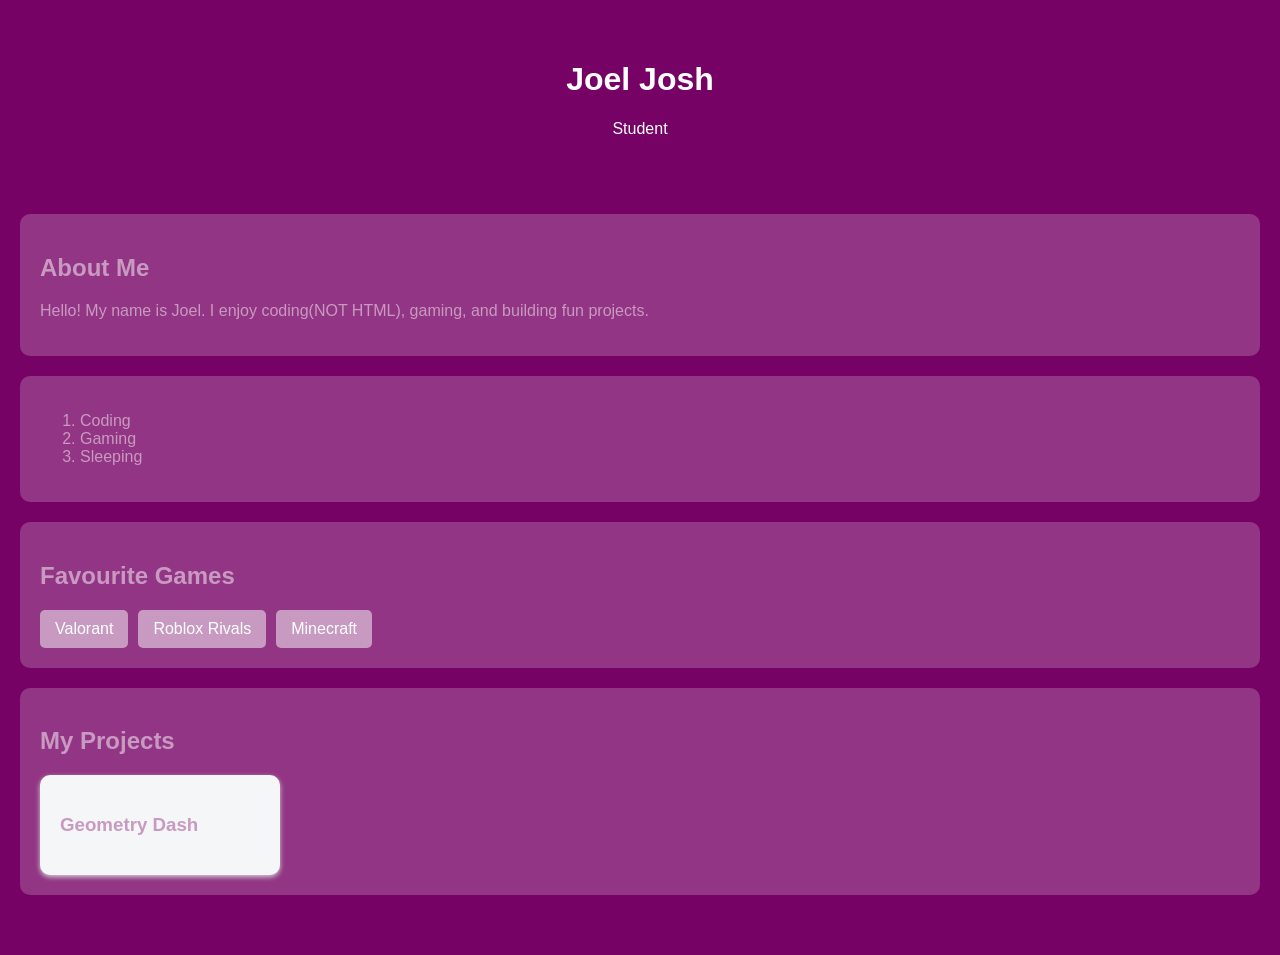
==== index.html @ df0ec647 "Jul 10, 2026, 9:47 AM" ====
<!doctype html>
<html>
  <title>Joel's Website</title>
  <head>
    <title>My Portfolio</title>
    <link rel="stylesheet" type="text/css" href="style.css">
  </head>

  <body>
    <header>
      <h1 >Joel Josh</h1>
      <p>Student</p>
    </header>

    <!-- About me -->
    <section>
      <h2>About Me</h2>

      <p style="color:#c99ac1 ;">
        Hello! My name is Joel. I enjoy coding(NOT HTML), gaming, and building fun
        projects.
      </p>
    </section>

    <!-- My Hobbies -->
    <section>
      <ol style="color:#c99ac1 ;">
        <li>Coding</li>
        <li>Gaming</li>
        <li>Sleeping</li>
      </ol>
    </section>

    <!-- My Favourite Video Games -->
    <section>
      <h2>Favourite Games</h2>

      <div class="games">
        <a href="https://playvalorant.com/en-us/" target="_blank">Valorant</a>
        <a href="https://www.roblox.com/games/17625359962/RIVALS" target="_blank">Roblox Rivals</a>
        <a href="https://www.lunarclient.com/" target="_blank">Minecraft</a>
      </div>
    </section>

    <!-- My projects (add each time when a project is completed) -->
    <section>
      <h2>My Projects</h2>

      <div class="projects">
        <a href="02_geometrydash/index.html" class="card">
          <h3>Geometry Dash</h3>
          <p></p>
        </a>
      </div>
    </section>

    <footer>

      <!-- uncomment below for lesson 2. can be commented after to hide -->
      <!-- <a href="basic.html" target ="_blank">Basic</a> -->

    </footer>
  </body>
</html>
---- style.css ----
body {
  font-family: Arial, sans-serif;
  background-color: #770265;
  margin: 0;
}

header {
  background-color: #770265;
  color: white;
  text-align: center;
  padding: 40px;
}

section {
  background-color: #923584;
  margin: 20px;
  padding: 20px;
  border-radius: 10px;
}

h2 {
  color: #c99ac1;
}

.games {
  display: flex;
  gap: 10px;
  flex-wrap: wrap;
}

.games a {
  background-color: #c99ac1;
  color: white;
  text-decoration: none;
  padding: 10px 15px;
  border-radius: 5px;
}

.games a:hover {
  background-color: #e24fc9;
}

.projects {
  display: flex;
  gap: 20px;
  flex-wrap: wrap;
}

.card {
  background-color: #f4f6f8;
  width: 200px;
  padding: 20px;
  border-radius: 10px;
  text-decoration: none;
  color: #c99ac1;
  box-shadow: 0 2px 5px lightgray;
}

.card:hover {
  transform: translateY(-5px);
}

footer {
  text-align: center;
  padding: 20px;
}
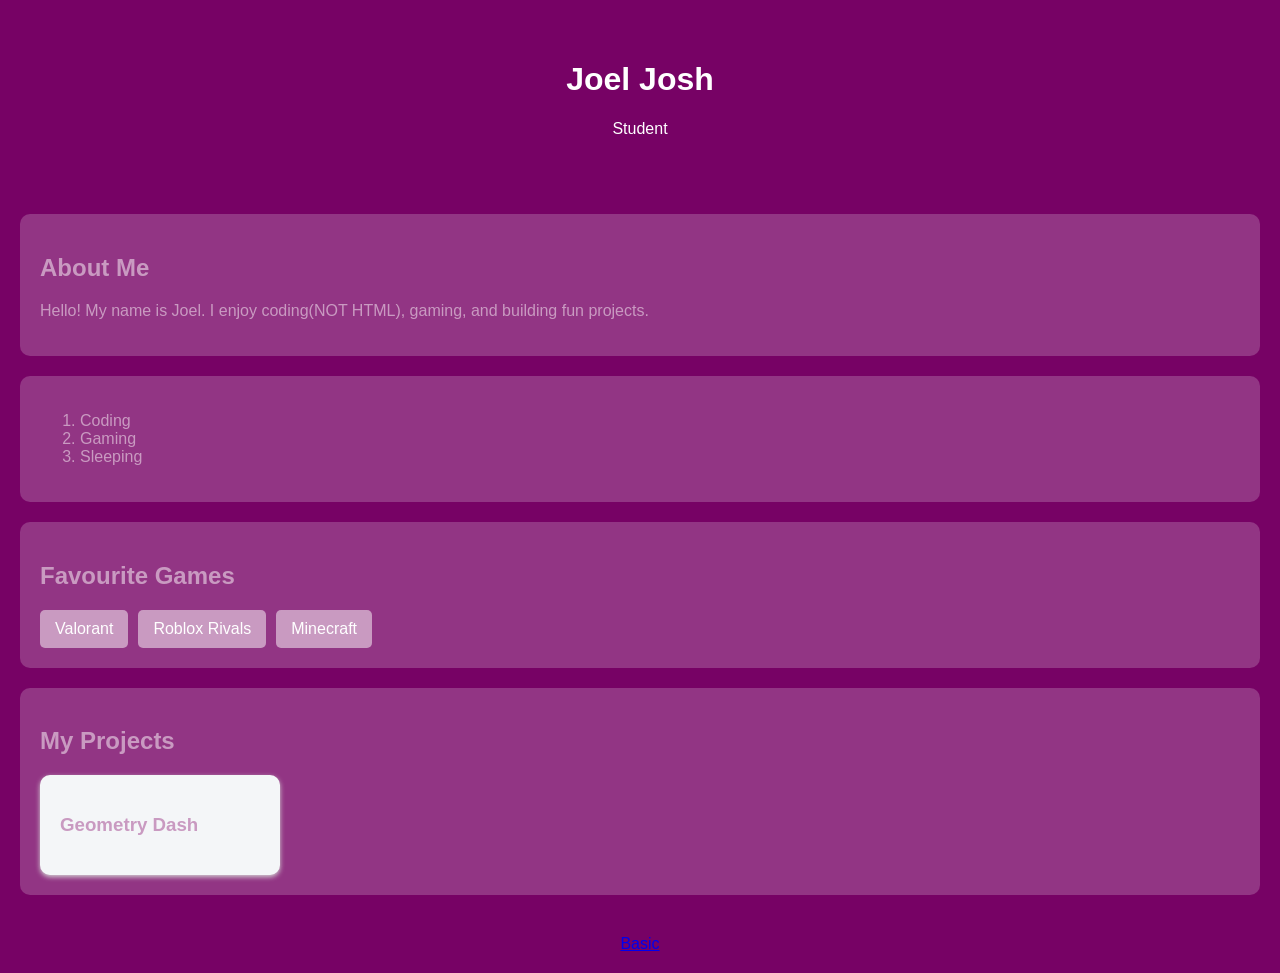
==== commit ce78c5d7: "Jul 10, 2026, 9:50 AM" ====
--- a/index.html
+++ b/index.html
@@ -57,7 +57,7 @@
     <footer>
 
       <!-- uncomment below for lesson 2. can be commented after to hide -->
-      <!-- <a href="basic.html" target ="_blank">Basic</a> -->
+      <a href="basic.html" target ="_blank">Basic</a>
 
     </footer>
   </body>
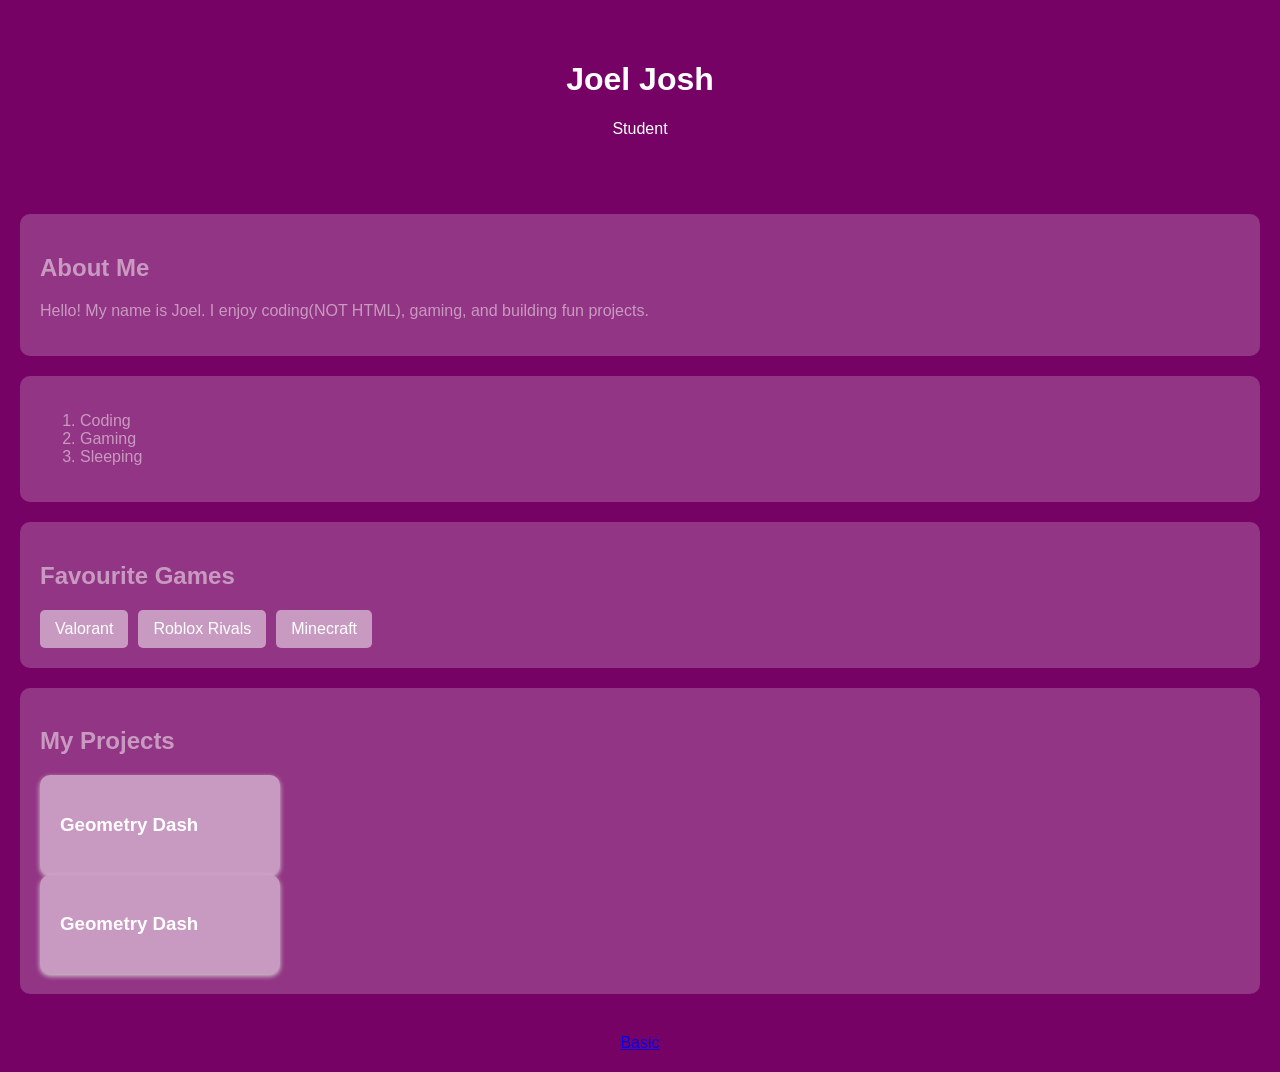
==== commit f7d6c17e: "Aug 21, 2026, 10:49 AM" ====
--- a/index.html
+++ b/index.html
@@ -52,6 +52,12 @@
           <p></p>
         </a>
       </div>
+      <div class="projects">
+        <a href="02_geometrydash/index.html" class="card">
+          <h3>Geometry Dash</h3>
+          <p></p>
+        </a>
+      </div>
     </section>
 
     <footer>
--- a/style.css
+++ b/style.css
@@ -47,12 +47,12 @@
 }
 
 .card {
-  background-color: #f4f6f8;
+  background-color: #c99ac1;
   width: 200px;
   padding: 20px;
   border-radius: 10px;
   text-decoration: none;
-  color: #c99ac1;
+  color: white;
   box-shadow: 0 2px 5px lightgray;
 }
 
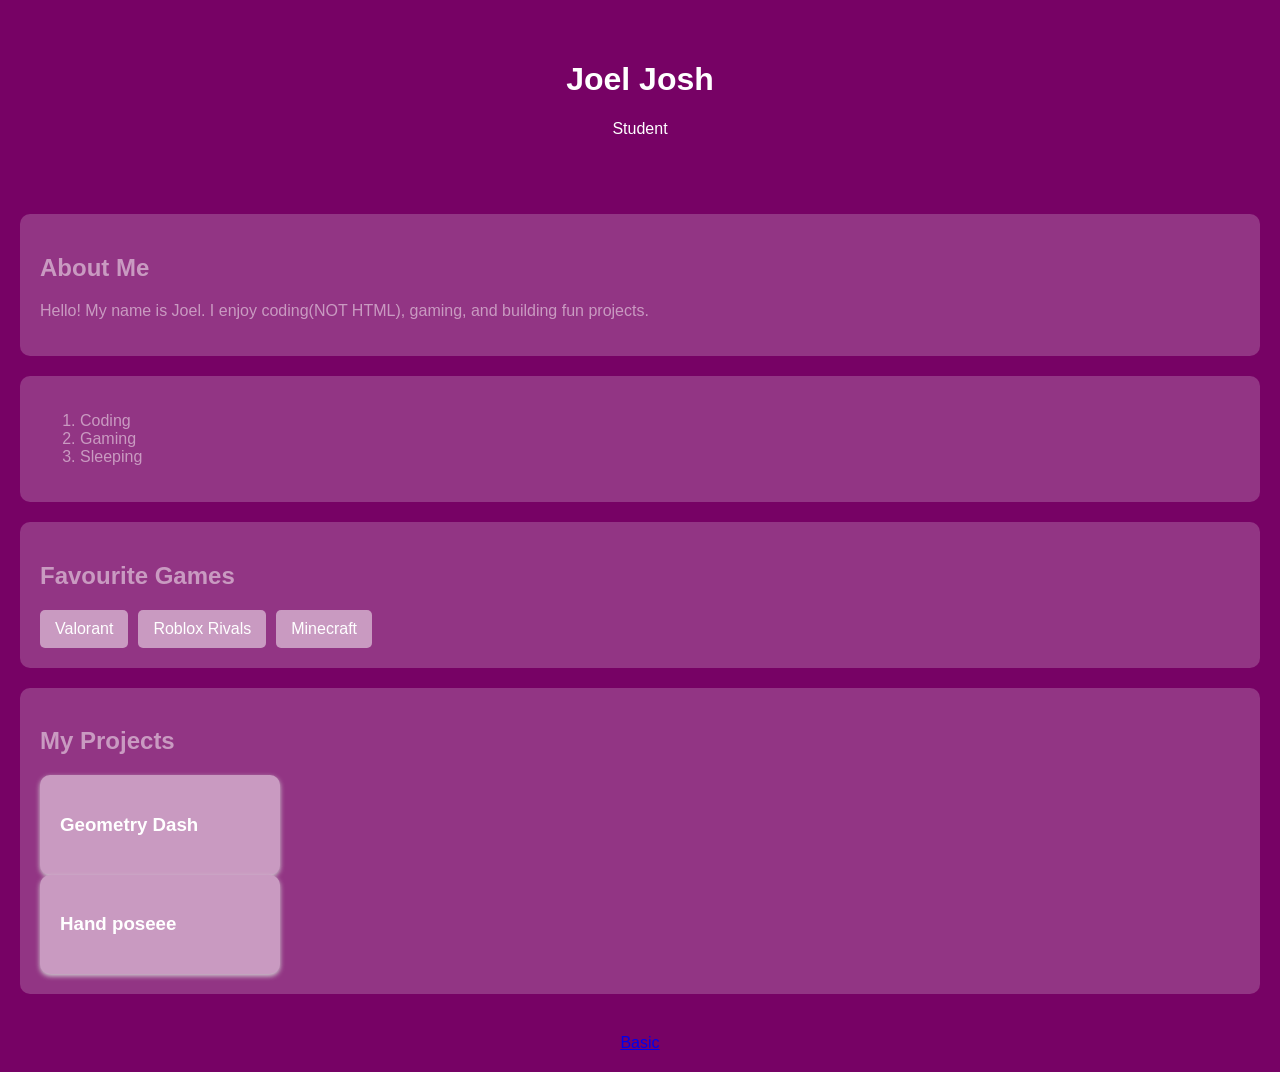
==== commit 7aaf593c: "Aug 21, 2026, 10:50 AM" ====
--- a/index.html
+++ b/index.html
@@ -53,8 +53,8 @@
         </a>
       </div>
       <div class="projects">
-        <a href="02_geometrydash/index.html" class="card">
-          <h3>Geometry Dash</h3>
+        <a href="03_handpose/index.html" class="card">
+          <h3>Hand poseee</h3>
           <p></p>
         </a>
       </div>
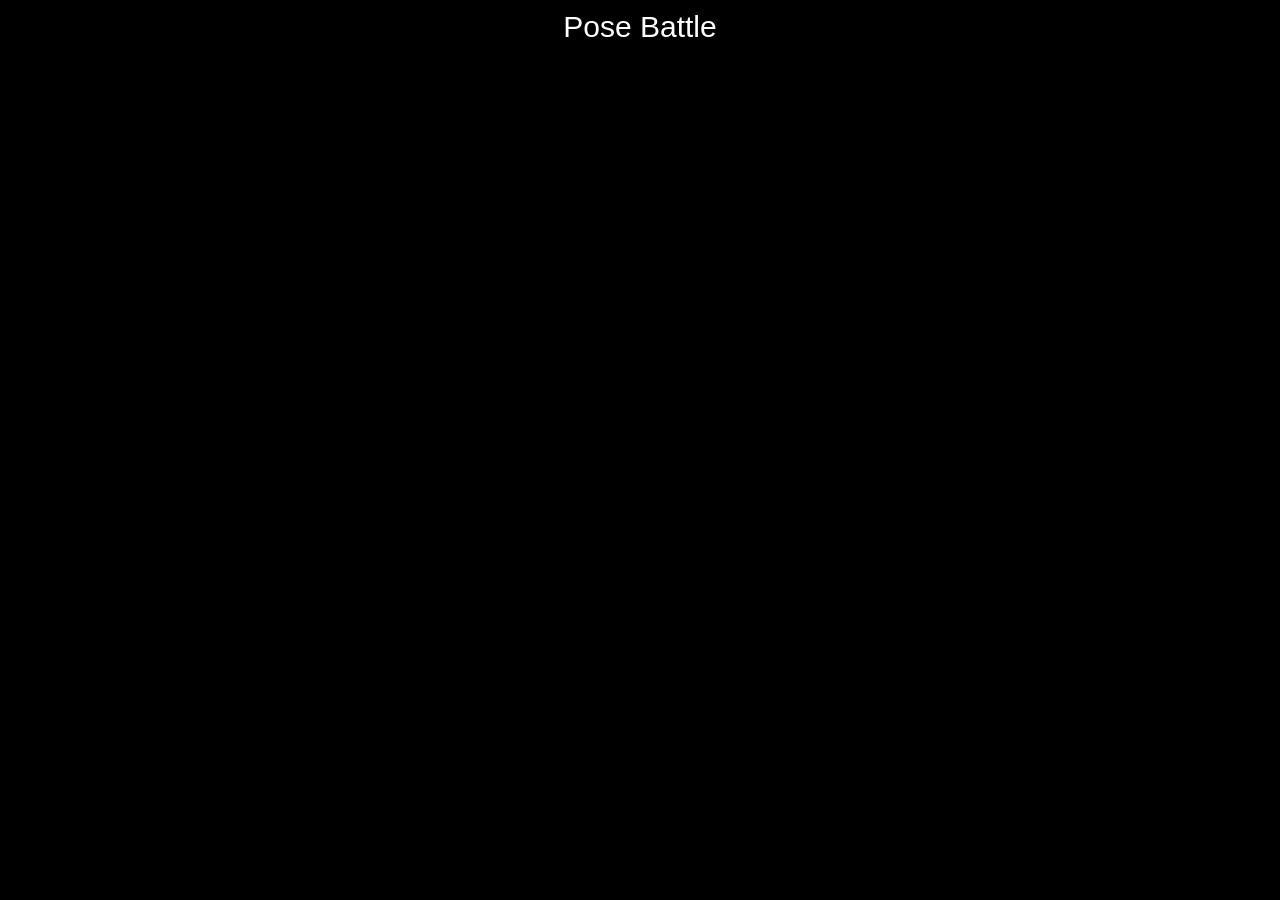
==== commit a1819fca: "Sep 18, 2026, 11:00 AM" ====
--- a/index.html
+++ b/index.html
@@ -1,70 +1,64 @@
-<!doctype html>
-<html>
-  <title>Joel's Website</title>
-  <head>
-    <title>My Portfolio</title>
-    <link rel="stylesheet" type="text/css" href="style.css">
-  </head>
-
-  <body>
-    <header>
-      <h1 >Joel Josh</h1>
-      <p>Student</p>
-    </header>
-
-    <!-- About me -->
-    <section>
-      <h2>About Me</h2>
-
-      <p style="color:#c99ac1 ;">
-        Hello! My name is Joel. I enjoy coding(NOT HTML), gaming, and building fun
-        projects.
-      </p>
-    </section>
-
-    <!-- My Hobbies -->
-    <section>
-      <ol style="color:#c99ac1 ;">
-        <li>Coding</li>
-        <li>Gaming</li>
-        <li>Sleeping</li>
-      </ol>
-    </section>
-
-    <!-- My Favourite Video Games -->
-    <section>
-      <h2>Favourite Games</h2>
-
-      <div class="games">
-        <a href="https://playvalorant.com/en-us/" target="_blank">Valorant</a>
-        <a href="https://www.roblox.com/games/17625359962/RIVALS" target="_blank">Roblox Rivals</a>
-        <a href="https://www.lunarclient.com/" target="_blank">Minecraft</a>
-      </div>
-    </section>
-
-    <!-- My projects (add each time when a project is completed) -->
-    <section>
-      <h2>My Projects</h2>
-
-      <div class="projects">
-        <a href="02_geometrydash/index.html" class="card">
-          <h3>Geometry Dash</h3>
-          <p></p>
-        </a>
-      </div>
-      <div class="projects">
-        <a href="03_handpose/index.html" class="card">
-          <h3>Hand poseee</h3>
-          <p></p>
-        </a>
-      </div>
-    </section>
-
-    <footer>
-
-      <!-- uncomment below for lesson 2. can be commented after to hide -->
-      <a href="basic.html" target ="_blank">Basic</a>
-
-    </footer>
-  </body>
-</html>
+<!DOCTYPE html>
+<html lang="en">
+<head>
+    <meta charset="UTF-8">
+
+    <meta name="viewport" content="width=device-width, initial-scale=1.0">
+
+    <title>Pose Match Battle</title>
+
+    <!-- p5.js -->
+    <script src="https://cdn.jsdelivr.net/npm/p5@1.11.4/lib/p5.js"></script>
+    <script src="https://cdn.jsdelivr.net/npm/p5@1.11.4/lib/addons/p5.sound.min.js"></script>
+
+    <!-- ml5.js -->
+    <script src="https://unpkg.com/ml5@1/dist/ml5.min.js"></script>
+
+    <!-- p5play -->
+    <script src="https://p5play.org/v3/planck.min.js"></script>
+    <script src="https://p5play.org/v3/p5play.js"></script>
+
+    <!-- Our game code -->
+    <script src="poseMatchingL1.js"></script>
+
+    <style>
+        @font-face {
+            font-family: 'SaH';
+            src: url('assets/SaH1Outline.ttf') format('truetype'); 
+            font-weight: normal;
+            font-style: normal;
+        }
+        body {
+            margin: 0;
+            background-color: black;
+            color: white;
+            font-family: Arial, sans-serif;
+            text-align: center;
+        }
+
+        canvas {
+            display: block;
+            margin: 0 auto;
+            max-width: 100vw;
+            height: auto;
+        }
+
+        h1 {
+            margin-top: 10px;
+            margin-bottom: 5px;
+            font-size: 30px;
+            font-weight: normal;
+        }
+
+        p {
+            margin-top: 0;
+            margin-bottom: 10px;
+            font-size: 14px;
+        }
+    </style>
+</head>
+
+<body>
+    <h1 style="font-family: 'SaH', sans-serif;">Pose Battle</h1>
+</body>
+</html>
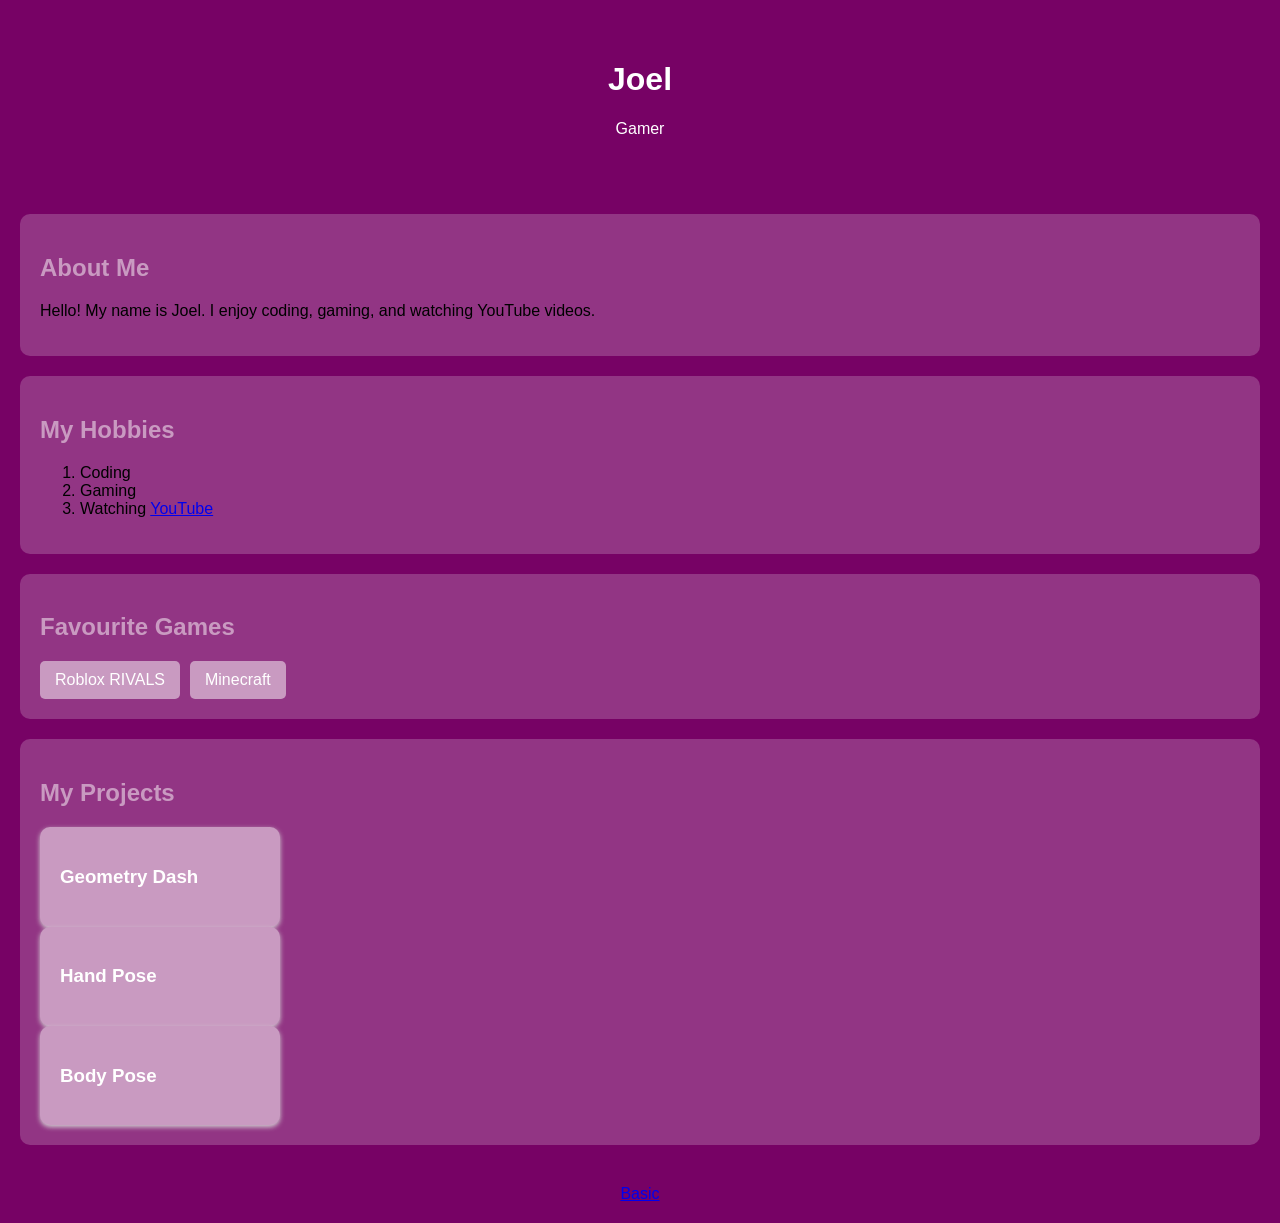
==== commit f0d4fa9b: "e" ====
--- a/index.html
+++ b/index.html
@@ -1,64 +1,74 @@
-<!DOCTYPE html>
-<html lang="en">
-<head>
-    <meta charset="UTF-8">
-
-    <meta name="viewport" content="width=device-width, initial-scale=1.0">
-
-    <title>Pose Match Battle</title>
-
-    <!-- p5.js -->
-    <script src="https://cdn.jsdelivr.net/npm/p5@1.11.4/lib/p5.js"></script>
-    <script src="https://cdn.jsdelivr.net/npm/p5@1.11.4/lib/addons/p5.sound.min.js"></script>
-
-    <!-- ml5.js -->
-    <script src="https://unpkg.com/ml5@1/dist/ml5.min.js"></script>
-
-    <!-- p5play -->
-    <script src="https://p5play.org/v3/planck.min.js"></script>
-    <script src="https://p5play.org/v3/p5play.js"></script>
-
-    <!-- Our game code -->
-    <script src="poseMatchingL1.js"></script>
-
-    <style>
-        @font-face {
-            font-family: 'SaH';
-            src: url('assets/SaH1Outline.ttf') format('truetype'); 
-            font-weight: normal;
-            font-style: normal;
-        }
-        body {
-            margin: 0;
-            background-color: black;
-            color: white;
-            font-family: Arial, sans-serif;
-            text-align: center;
-        }
-
-        canvas {
-            display: block;
-            margin: 0 auto;
-            max-width: 100vw;
-            height: auto;
-        }
-
-        h1 {
-            margin-top: 10px;
-            margin-bottom: 5px;
-            font-size: 30px;
-            font-weight: normal;
-        }
-
-        p {
-            margin-top: 0;
-            margin-bottom: 10px;
-            font-size: 14px;
-        }
-    </style>
-</head>
-
-<body>
-    <h1 style="font-family: 'SaH', sans-serif;">Pose Battle</h1>
-</body>
-</html>+<!doctype html>
+<html>
+  <head>
+    <title>Joel's Website</title>
+    <link rel="stylesheet" href="style.css">
+  </head>
+
+  <body>
+    <header>
+      <h1>Joel</h1>
+      <p>Gamer</p>
+    </header>
+
+    <!-- About me -->
+    <section>
+      <h2>About Me</h2>
+
+      <p>
+        Hello! My name is Joel. I enjoy coding, gaming, and watching YouTube videos.
+      </p>
+    </section>
+
+    <!-- My Hobbies -->
+    <section>
+      <h2>My Hobbies</h2>
+      <ol>
+        <li>Coding</li>
+        <li>Gaming</li>
+        <li>Watching <a href="https://www.youtube.com/watch?v=dQw4w9WgXcQ" target="_self">YouTube</a></li>
+      </ol>
+    </section>
+
+    <!-- My Favourite Video Games -->
+    <section>
+      <h2>Favourite Games</h2>
+
+      <div class="games">
+        <a href="https://www.roblox.com/games/17625359962/RIVALS" target="_blank">Roblox RIVALS</a>
+        <a href="https://www.minecraft.net/en-us" target="_blank">Minecraft</a>
+      </div>
+    </section>
+
+    <!-- My projects (add each time when a project is completed) -->
+    <section>
+      <h2>My Projects</h2>
+
+      <div class="projects">
+        <a href="02_geometrydash/index.html" target="_blank" class="card">
+          <h3>Geometry Dash</h3>
+          <p></p>
+        </a>
+      </div>
+      <div class="projects">
+        <a href="03_handpose/index.html" target="_blank" class="card">
+          <h3>Hand Pose</h3>
+          <p></p>
+        </a>
+      </div>
+      <div class="projects">
+        <a href="04_bodypose_game/index.html" target="_blank" class="card">
+          <h3>Body Pose</h3>
+          <p></p>
+        </a>
+      </div>
+    </section>
+
+    <footer>
+
+      <!-- uncomment below for lesson 2. can be commented after to hide -->
+      <a href="basic.html" target ="_blank">Basic</a>
+
+    </footer>
+  </body>
+</html>
--- a/style.css
+++ b/style.css
@@ -0,0 +1,66 @@
+body {
+  font-family: Arial, sans-serif;
+  background-color: #770265;
+  margin: 0;
+}
+
+header {
+  background-color: #770265;
+  color: white;
+  text-align: center;
+  padding: 40px;
+}
+
+section {
+  background-color: #923584;
+  margin: 20px;
+  padding: 20px;
+  border-radius: 10px;
+}
+
+h2 {
+  color: #c99ac1;
+}
+
+.games {
+  display: flex;
+  gap: 10px;
+  flex-wrap: wrap;
+}
+
+.games a {
+  background-color: #c99ac1;
+  color: white;
+  text-decoration: none;
+  padding: 10px 15px;
+  border-radius: 5px;
+}
+
+.games a:hover {
+  background-color: #e24fc9;
+}
+
+.projects {
+  display: flex;
+  gap: 20px;
+  flex-wrap: wrap;
+}
+
+.card {
+  background-color: #c99ac1;
+  width: 200px;
+  padding: 20px;
+  border-radius: 10px;
+  text-decoration: none;
+  color: white;
+  box-shadow: 0 2px 5px lightgray;
+}
+
+.card:hover {
+  transform: translateY(-5px);
+}
+
+footer {
+  text-align: center;
+  padding: 20px;
+}
